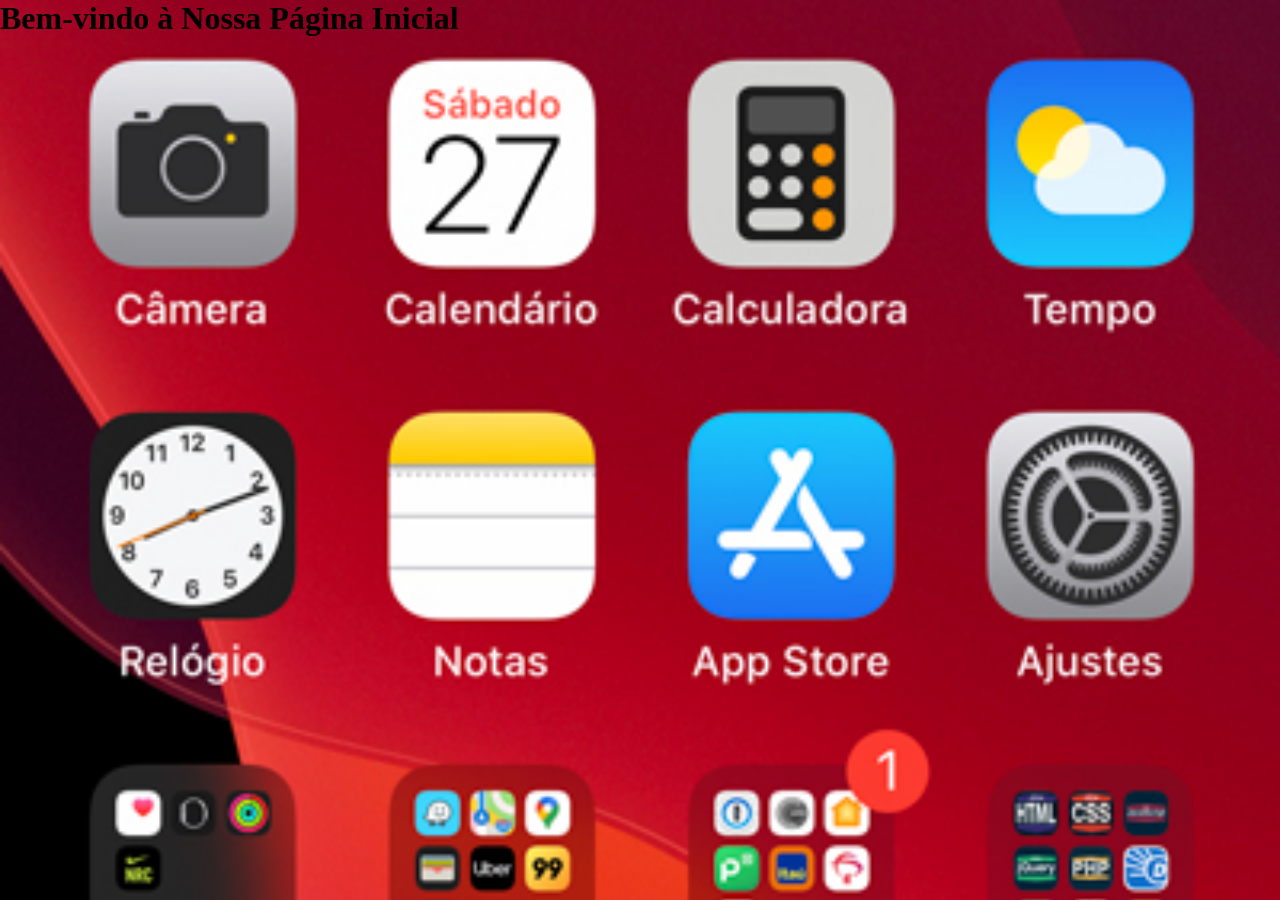
==== home.html @ ba1db0ad "transferência dos arquivos" ====
<!DOCTYPE html>
<html lang="pt-BR">
<head>
    <meta charset="UTF-8">
    <meta name="viewport" content="width=device-width, initial-scale=1.0">
    <title>Home</title>
</head>
<style>

    * {
        margin: 0;
        padding: 0;
    }

    body {
        width: 100vh;
        height: 100vh;
        background: black url('imagens/tela-home.jpg') no-repeat top center;
        background-size: cover;    
    }

</style>
<body>
    <main>
        <h1>Bem-vindo à Nossa Página Inicial</h1>
    </main>
</body>
</html>
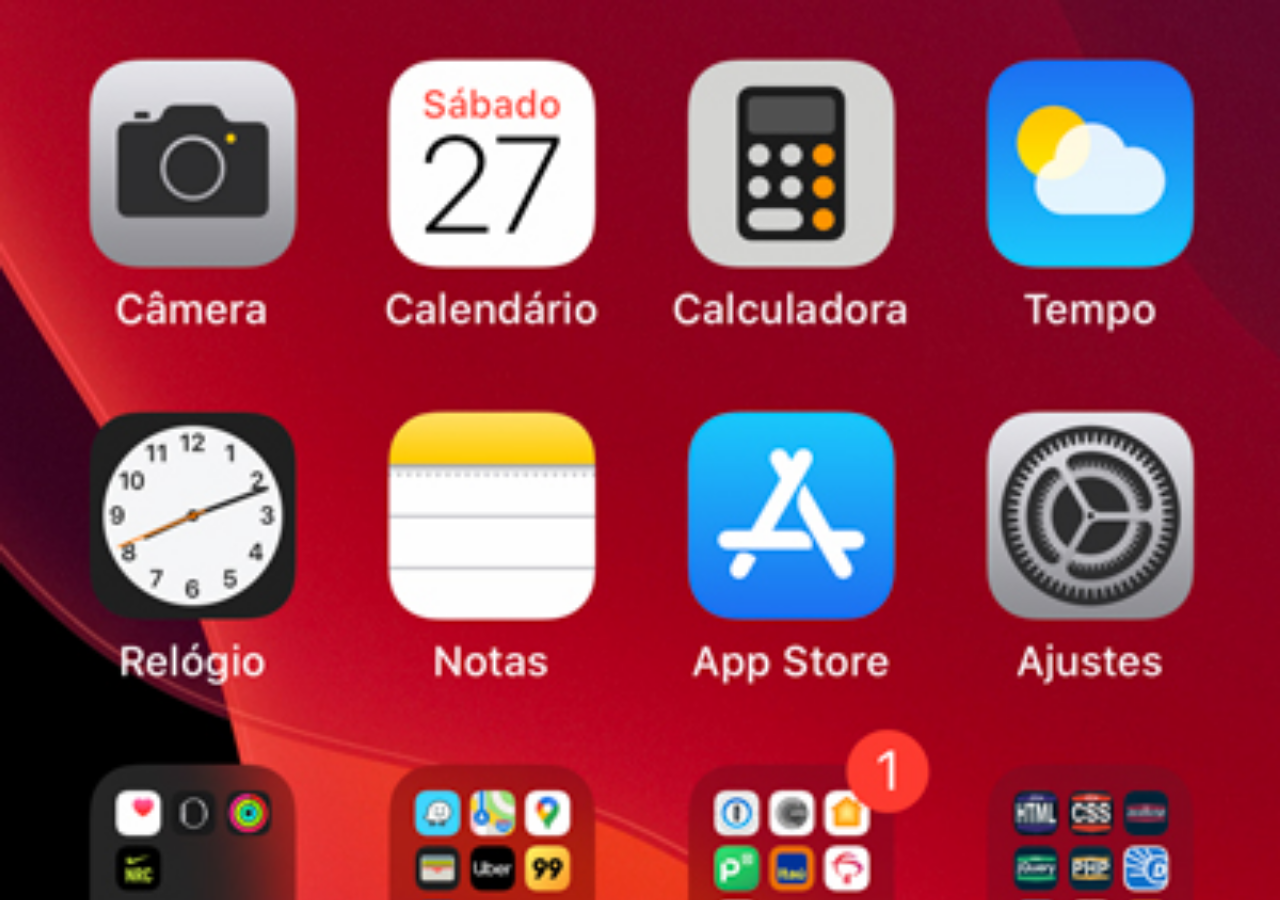
==== commit a5f96869: "botões laterais" ====
--- a/home.html
+++ b/home.html
@@ -7,22 +7,21 @@
 </head>
 <style>
 
-    * {
-        margin: 0;
-        padding: 0;
-    }
+        * {
+            margin: 0px;
+            padding: 0px;
+            
+        }
 
-    body {
-        width: 100vh;
-        height: 100vh;
-        background: black url('imagens/tela-home.jpg') no-repeat top center;
-        background-size: cover;    
-    }
+        body {
+            width: 100vw;
+            height: 100vh;
+            background: black url('imagens/tela-home.jpg') no-repeat top center;
+            background-size: cover;    
+        }
+</style>
 
-</style>
 <body>
-    <main>
-        <h1>Bem-vindo à Nossa Página Inicial</h1>
-    </main>
+
 </body>
 </html>
